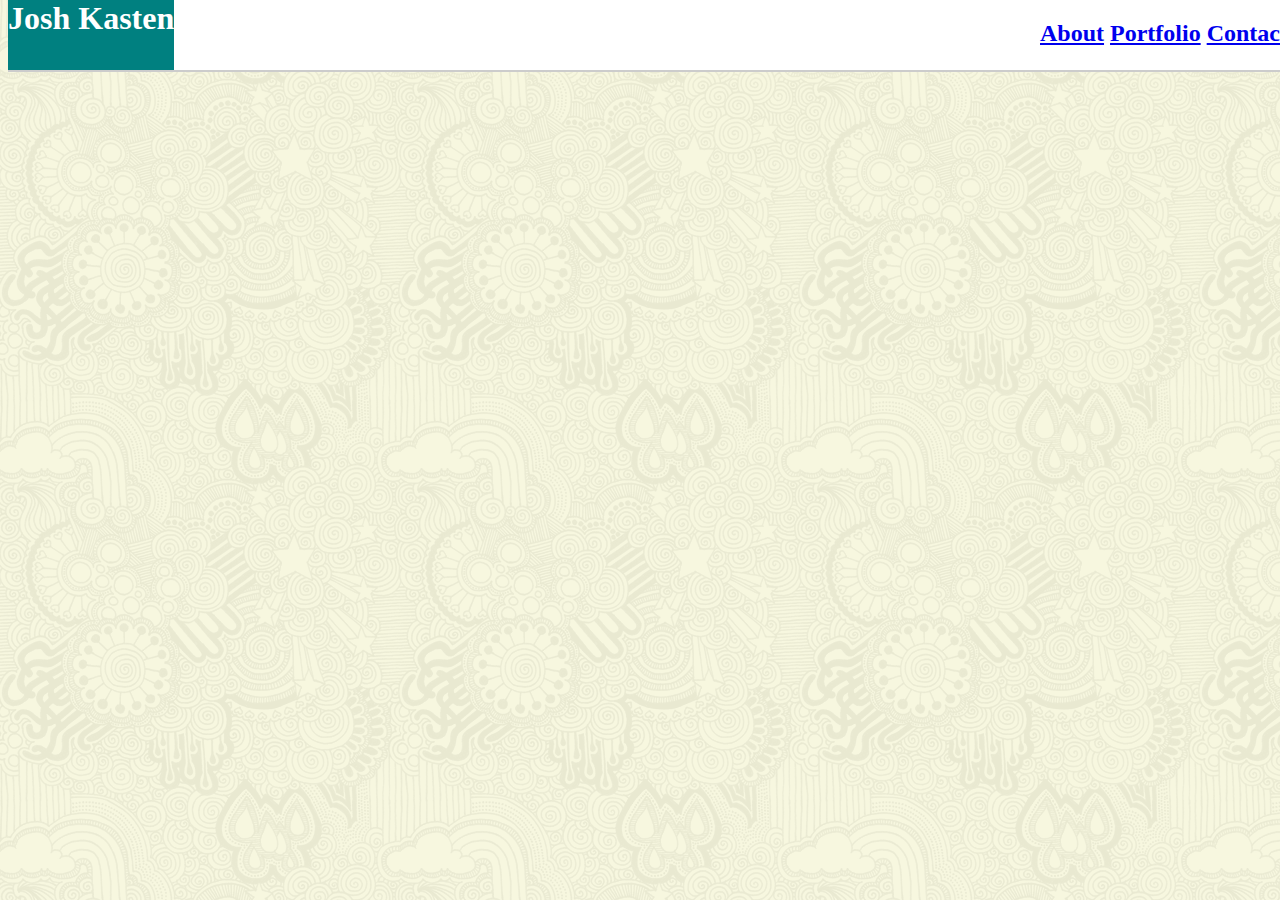
==== contact.html @ f9da54b7 "first upload" ====
<!DOCTYPE html>
<html>
<head>
	<title>Contact Me</title>
	<link rel="stylesheet" type="text/css" href="assets\css\style.css">	
</head>
<body>
	<div class="header">
		<h1>Josh Kasten</h1>
		<h2><a href="index.html">About</a> 
		<a href="portfolio.html">Portfolio</a>
		<a href="contact.html">Contact</a></h2>
	</div>
</body>
</html>
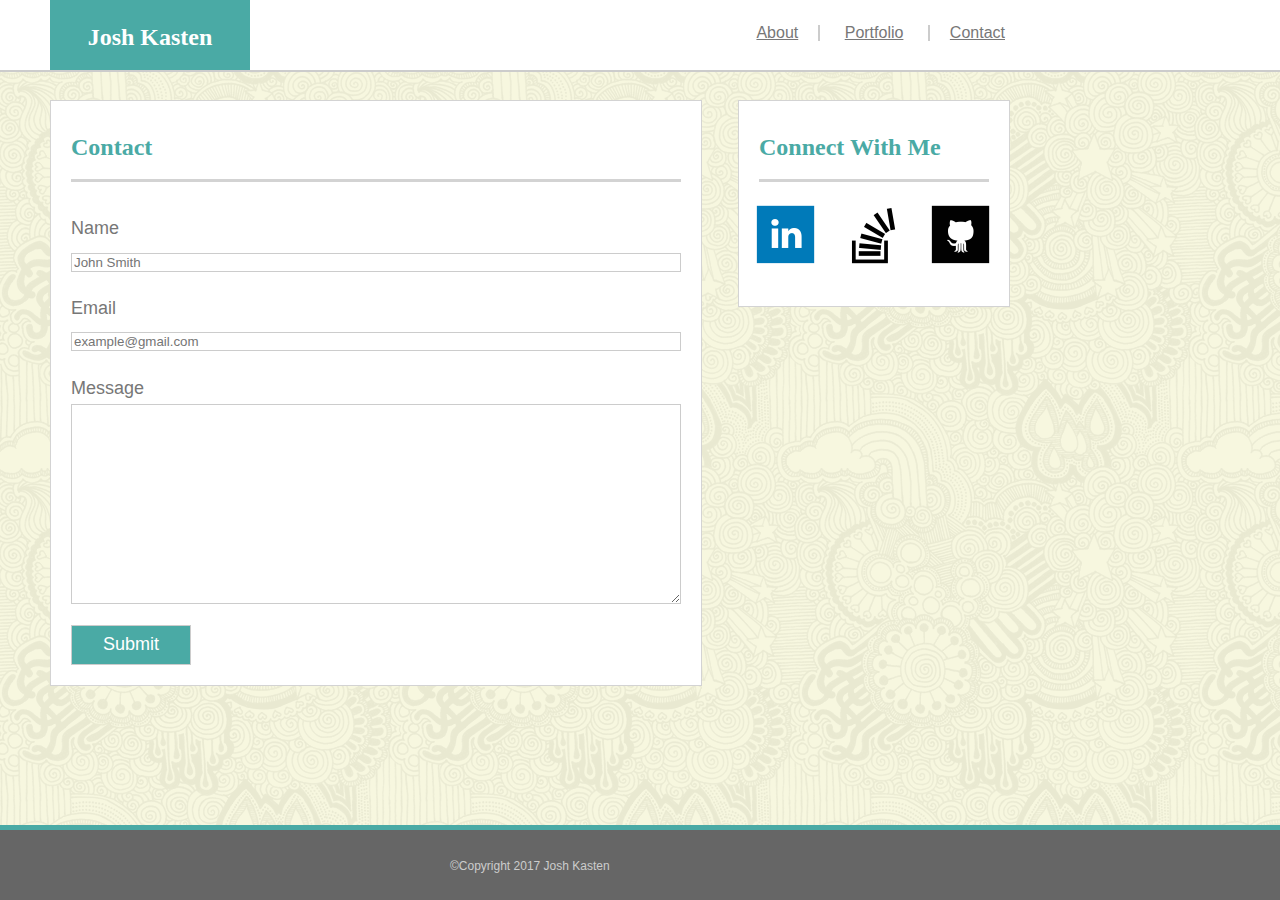
==== commit 046d9411: "update" ====
--- a/contact.html
+++ b/contact.html
@@ -2,14 +2,52 @@
 <html>
 <head>
 	<title>Contact Me</title>
+	<link rel="stylesheet" type="text/css" href="assets\css\reset.css">	
 	<link rel="stylesheet" type="text/css" href="assets\css\style.css">	
+	<html lang="en">	
 </head>
 <body>
-	<div class="header">
+	<header>
+		<div class="container">
 		<h1>Josh Kasten</h1>
-		<h2><a href="index.html">About</a> 
-		<a href="portfolio.html">Portfolio</a>
-		<a href="contact.html">Contact</a></h2>
+		<nav><ul><li id="nav1"><a href="index.html">About</a></li>
+		<li id="nav2"><a href="portfolio.html">Portfolio</a></li>  
+		<li id="nav3"><a href="contact.html">Contact</a></li></ul></nav></div>
+	</header>
+	<div class ="main">
+
+
+		<section class="content">
+			<h1>Contact</h1>
+			<div class = "contentbody">	
+				<form>
+					<div style= "padding-top: 0px;" class="formcontainer">
+						<label>Name</label>
+						<input type="text" name="name" placeholder="John Smith">
+					</div>
+					<div class="formcontainer">					
+						<label>Email</label>				
+						<input type="text" name="email" placeholder="example@gmail.com">
+					</div>
+						<div class="formcontainer">					
+						<label>Message</label>						
+						<textarea name="message"></textarea>
+					</div>
+					<input type="submit" name="submit">
+				</form>
+			</div>
+	 	</section>
+
+
+		<section class="sidebar"> 
+			<h1>Connect With Me</h1>			
+			<div class="icons">
+			<a href="https://www.linkedin.com/in/joshua-kasten-10901557/" target="blank"><img id ="icon1" src="assets\images\linkedin_icon.png"></a>	 
+			<a href="https://stackexchange.com/users/11096227/joshua-kasten" target="blank"><img id ="icon2" src="assets\images\stack_icon.png"></a>
+			<a href="https://github.com/oath2order" target="blank"> <img id ="icon3" src="assets\images\github_icon.png"></a></div>
+		</section>
 	</div>
+	<footer><p>©Copyright 2017 Josh Kasten</p></footer>
+
 </body>
 </html>